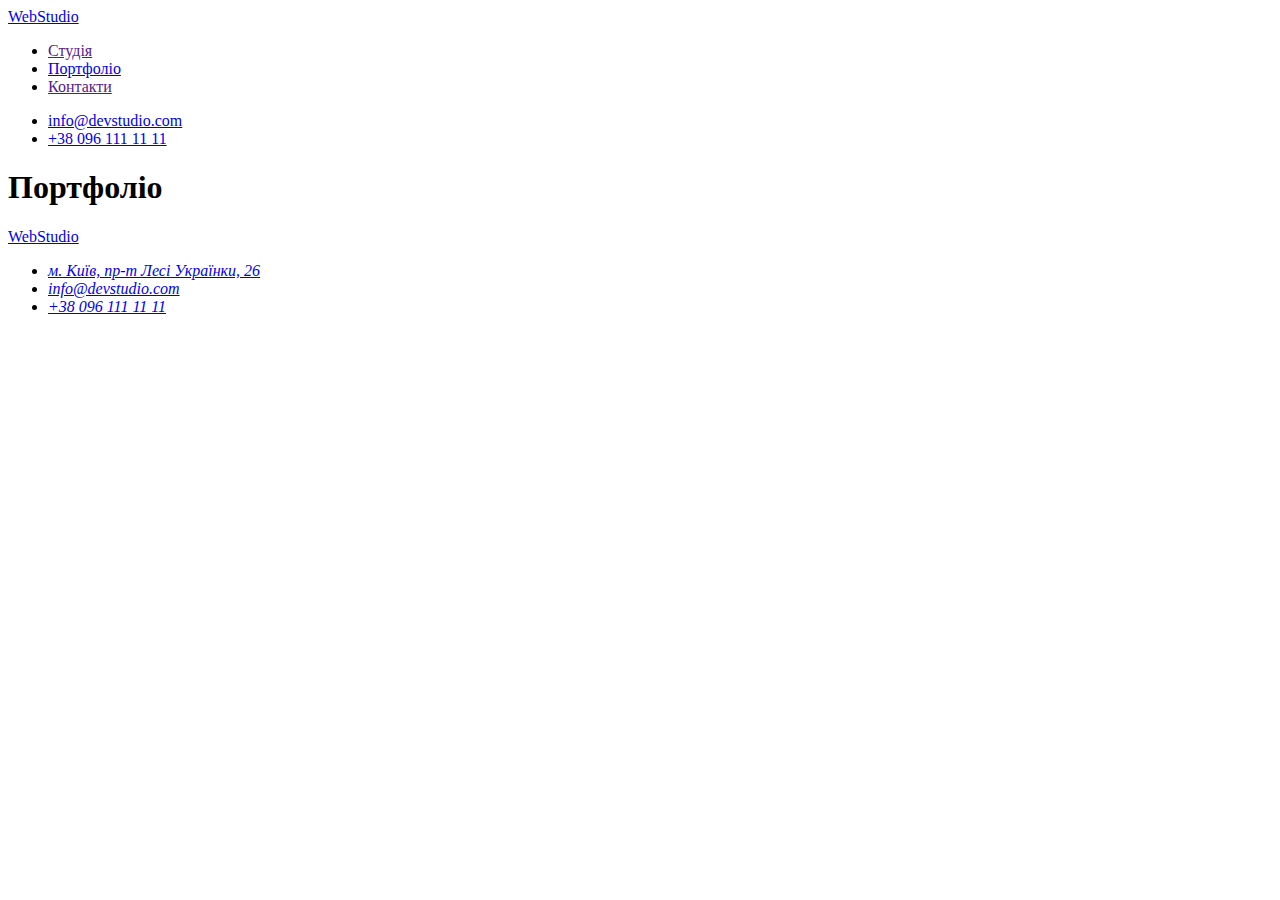
==== portfolio.html @ 8169f165 "portfolio html" ====
<!DOCTYPE html>
<html lang="en">
<head>
    <meta charset="UTF-8">
    <meta http-equiv="X-UA-Compatible" content="IE=edge">
    <meta name="viewport" content="width=device-width, initial-scale=1.0">
    <title>Document</title>
</head>
<body>
    <header>
        <nav>
          <a href="./index.html"><span>Web</span>Studio</a>
          <ul>
            <li><a href="">Студія</a></li>
            <li><a href="./portfolio.html">Портфоліо</a></li>
            <li><a href="">Контакти</a></li>
          </ul>
        </nav>
        <ul>
          <li><a href="mailto:info@devstudio.com">info@devstudio.com</a></li>
          <li><a href="tel:+380961111111">+38 096 111 11 11</a></li>
        </ul>
      </header>

    <main>
        <section>
            <h1>Портфоліо</h1>
            
        </section>

    </main>

    <footer>
        <a href="./index.html"><span>Web</span>Studio</a>
        <address>
          <ul>
            <li>
              <a
                href="https://goo.gl/maps/AqPgKA1JQSFDFY3W7"
                target="_blank"
                rel="noreferrer noopener">м. Київ, пр-т Лесі Українки, 26</a>
            </li>
            <li>
              <a href="mailto:info@devstudio.com">info@devstudio.com</a>
            </li>
            <li>
              <a href="tel:+380961111111">+38 096 111 11 11</a>
            </li>
          </ul>
        </address>
      </footer>
</body>
</html>
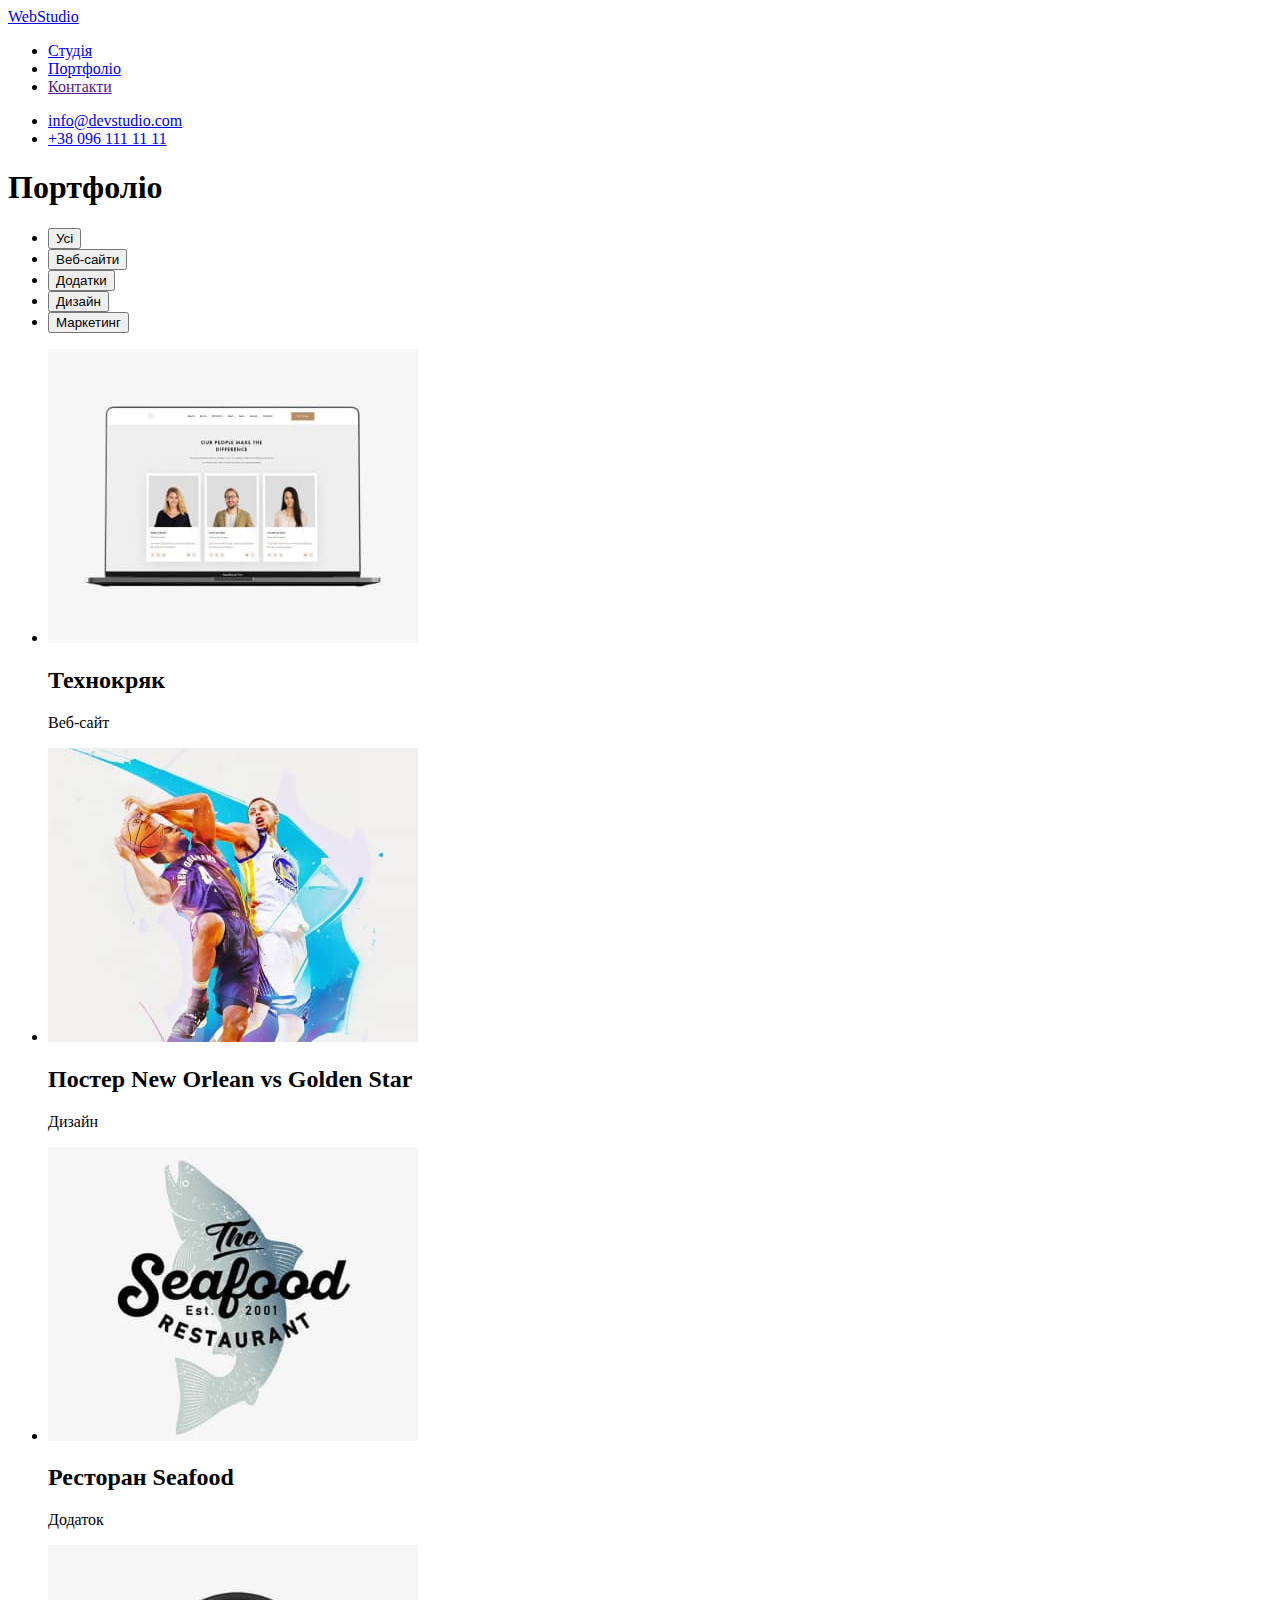
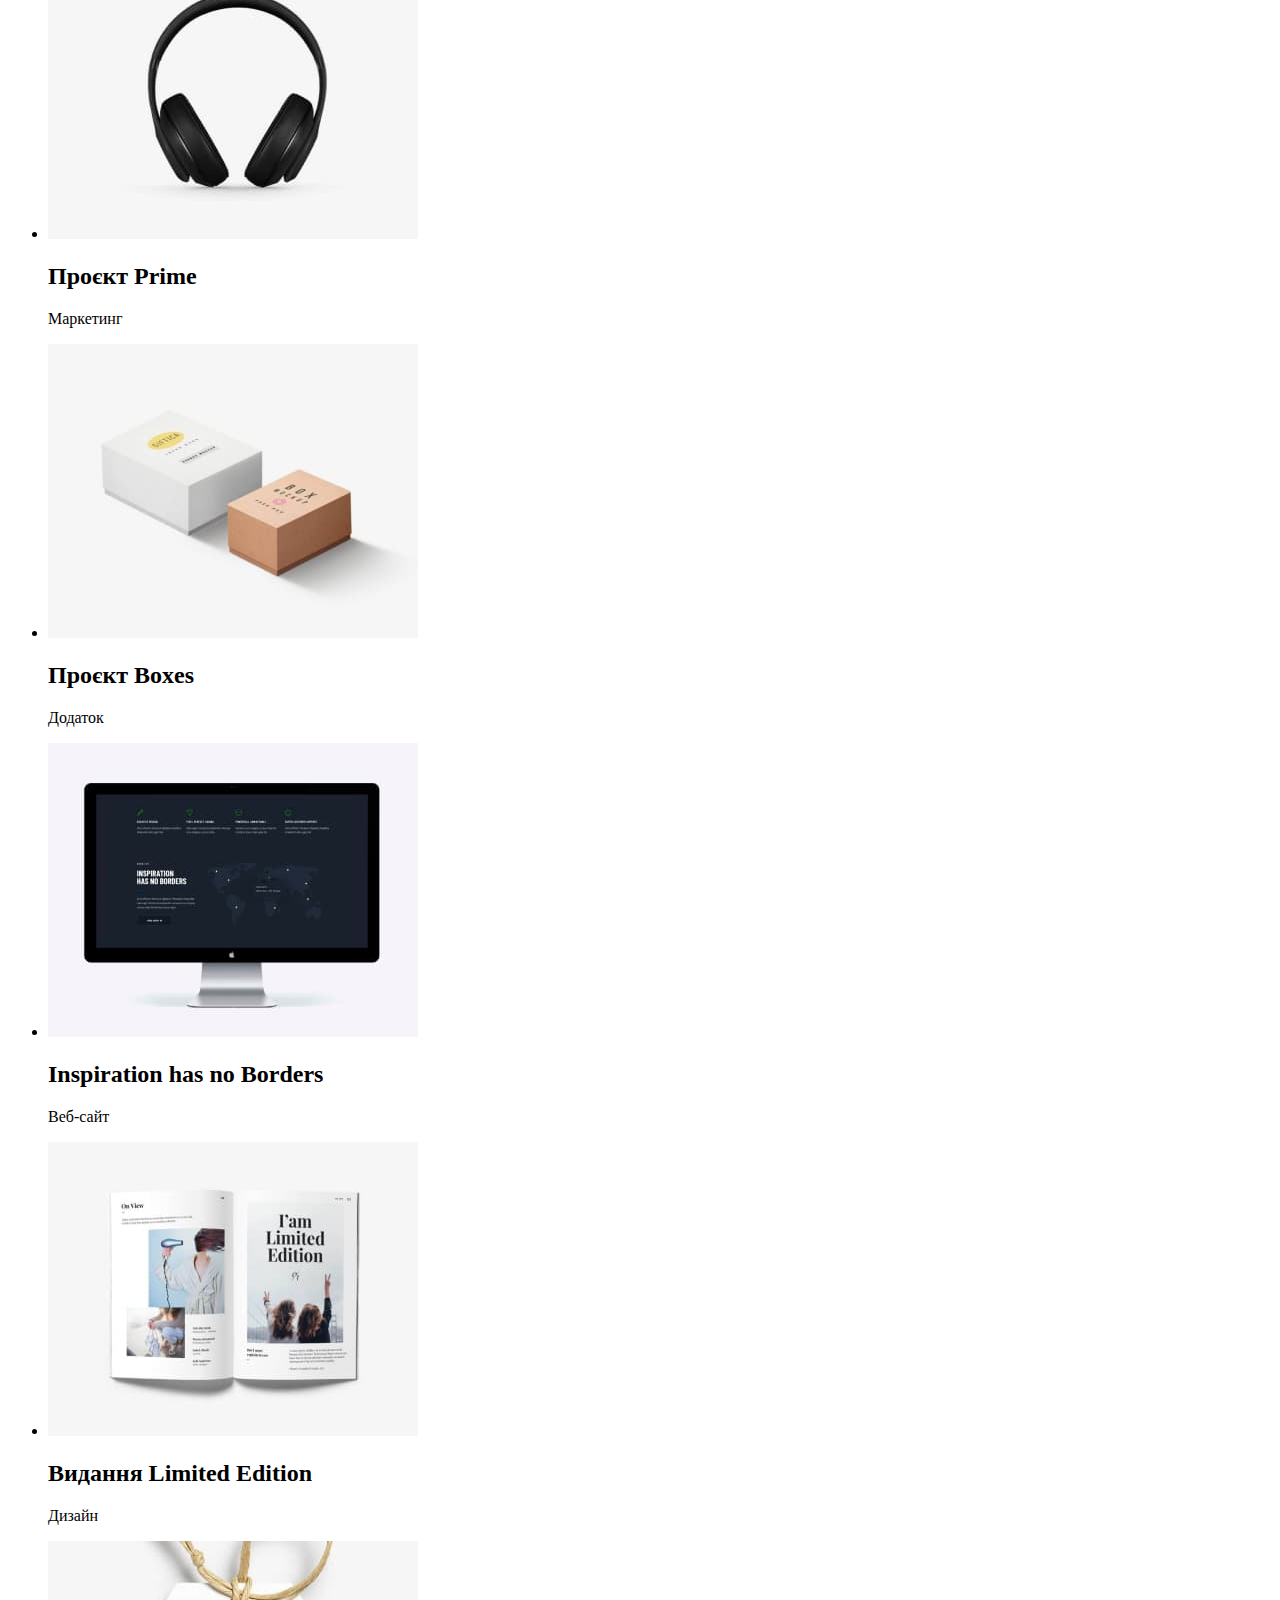
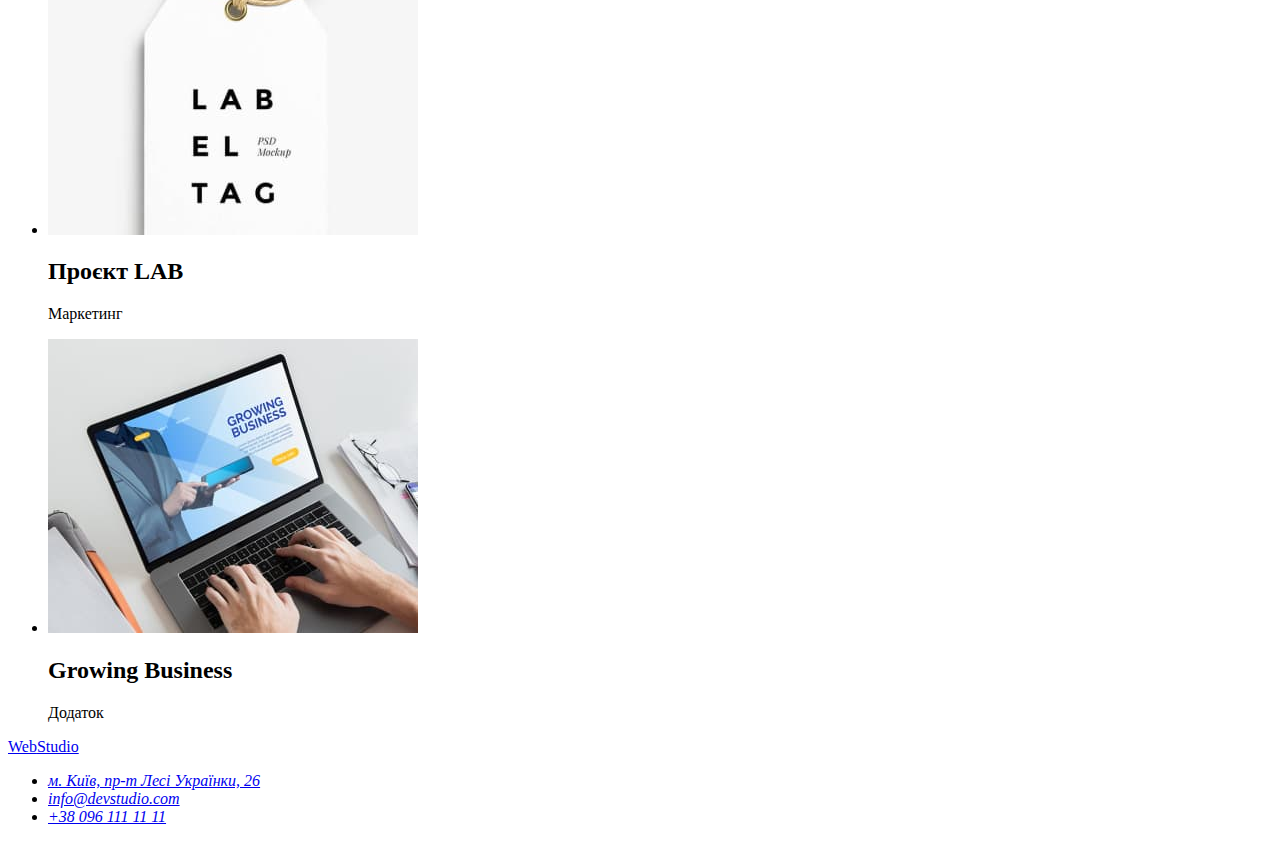
==== commit caac3bdf: "added main" ====
--- a/portfolio.html
+++ b/portfolio.html
@@ -1,53 +1,109 @@
 <!DOCTYPE html>
 <html lang="en">
-<head>
-    <meta charset="UTF-8">
-    <meta http-equiv="X-UA-Compatible" content="IE=edge">
-    <meta name="viewport" content="width=device-width, initial-scale=1.0">
+  <head>
+    <meta charset="UTF-8" />
+    <meta http-equiv="X-UA-Compatible" content="IE=edge" />
+    <meta name="viewport" content="width=device-width, initial-scale=1.0" />
     <title>Document</title>
-</head>
-<body>
+  </head>
+  <body>
     <header>
-        <nav>
-          <a href="./index.html"><span>Web</span>Studio</a>
-          <ul>
-            <li><a href="">Студія</a></li>
-            <li><a href="./portfolio.html">Портфоліо</a></li>
-            <li><a href="">Контакти</a></li>
-          </ul>
-        </nav>
+      <nav>
+        <a href="./index.html"><span>Web</span>Studio</a>
         <ul>
-          <li><a href="mailto:info@devstudio.com">info@devstudio.com</a></li>
-          <li><a href="tel:+380961111111">+38 096 111 11 11</a></li>
+          <li><a href="./index.html">Студія</a></li>
+          <li><a href="./portfolio.html">Портфоліо</a></li>
+          <li><a href="">Контакти</a></li>
         </ul>
-      </header>
+      </nav>
+      <ul>
+        <li><a href="mailto:info@devstudio.com">info@devstudio.com</a></li>
+        <li><a href="tel:+380961111111">+38 096 111 11 11</a></li>
+      </ul>
+    </header>
 
     <main>
-        <section>
-            <h1>Портфоліо</h1>
-            
-        </section>
+      <section>
+        <h1>Портфоліо</h1>
+        <ul>
+          <li><button type="button">Усі</button></li>
+          <li><button type="button">Веб-сайти</button></li>
+          <li><button type="button">Додатки</button></li>
+          <li><button type="button">Дизайн</button></li>
+          <li><button type="button">Маркетинг</button></li>
+        </ul>
 
+        <ul>
+          <li>
+            <a href=""
+              ><img src="./img/img1.jpg" alt="ноутбук" width="370"/></a>
+              <h2>Технокряк</h2>
+              <p>Веб-сайт</p>
+          </li>
+          <li>
+            <a href=""><img src="./img/img2.jpg" alt="" width="370" /></a>
+            <h2>Постер New Orlean vs Golden Star</h2>
+            <p>Дизайн</p>
+          </li>
+          <li>
+            <a href=""><img src="./img/img3.jpg" alt="" width="370" /></a>
+            <h2>Ресторан Seafood</h2>
+            <p>Додаток</p>
+          </li>
+          <li>
+            <a href=""><img src="./img/img4.jpg" alt="" width="370" /></a>
+            <h2>Проєкт Prime</h2>
+            <p>Маркетинг</p>
+          </li>
+          <li>
+            <a href=""><img src="./img/img5.jpg" alt="" width="370" /></a>
+            <h2>Проєкт Boxes</h2>
+            <p>Додаток</p>
+          </li>
+          <li>
+            <a href=""><img src="./img/img6.jpg" alt="" width="370" /></a>
+            <h2>Inspiration has no Borders</h2>
+            <p>Веб-сайт</p>
+          </li>
+          <li>
+            <a href=""><img src="./img/img7.jpg" alt="" width="370" /></a>
+            <h2>Видання Limited Edition</h2>
+            <p>Дизайн</p>
+          </li>
+          <li>
+            <a href=""><img src="./img/img8.jpg" alt="" width="370" /></a>
+            <h2>Проєкт LAB</h2>
+            <p>Маркетинг</p>
+          </li>
+          <li>
+            <a href=""><img src="./img/img9.jpg" alt="" width="370" /></a>
+            <h2>Growing Business</h2>
+            <p>Додаток</p>
+          </li>
+        </ul>
+      </section>
     </main>
 
     <footer>
-        <a href="./index.html"><span>Web</span>Studio</a>
-        <address>
-          <ul>
-            <li>
-              <a
-                href="https://goo.gl/maps/AqPgKA1JQSFDFY3W7"
-                target="_blank"
-                rel="noreferrer noopener">м. Київ, пр-т Лесі Українки, 26</a>
-            </li>
-            <li>
-              <a href="mailto:info@devstudio.com">info@devstudio.com</a>
-            </li>
-            <li>
-              <a href="tel:+380961111111">+38 096 111 11 11</a>
-            </li>
-          </ul>
-        </address>
-      </footer>
-</body>
-</html>+      <a href="./index.html"><span>Web</span>Studio</a>
+      <address>
+        <ul>
+          <li>
+            <a
+              href="https://goo.gl/maps/AqPgKA1JQSFDFY3W7"
+              target="_blank"
+              rel="noreferrer noopener"
+              >м. Київ, пр-т Лесі Українки, 26</a
+            >
+          </li>
+          <li>
+            <a href="mailto:info@devstudio.com">info@devstudio.com</a>
+          </li>
+          <li>
+            <a href="tel:+380961111111">+38 096 111 11 11</a>
+          </li>
+        </ul>
+      </address>
+    </footer>
+  </body>
+</html>
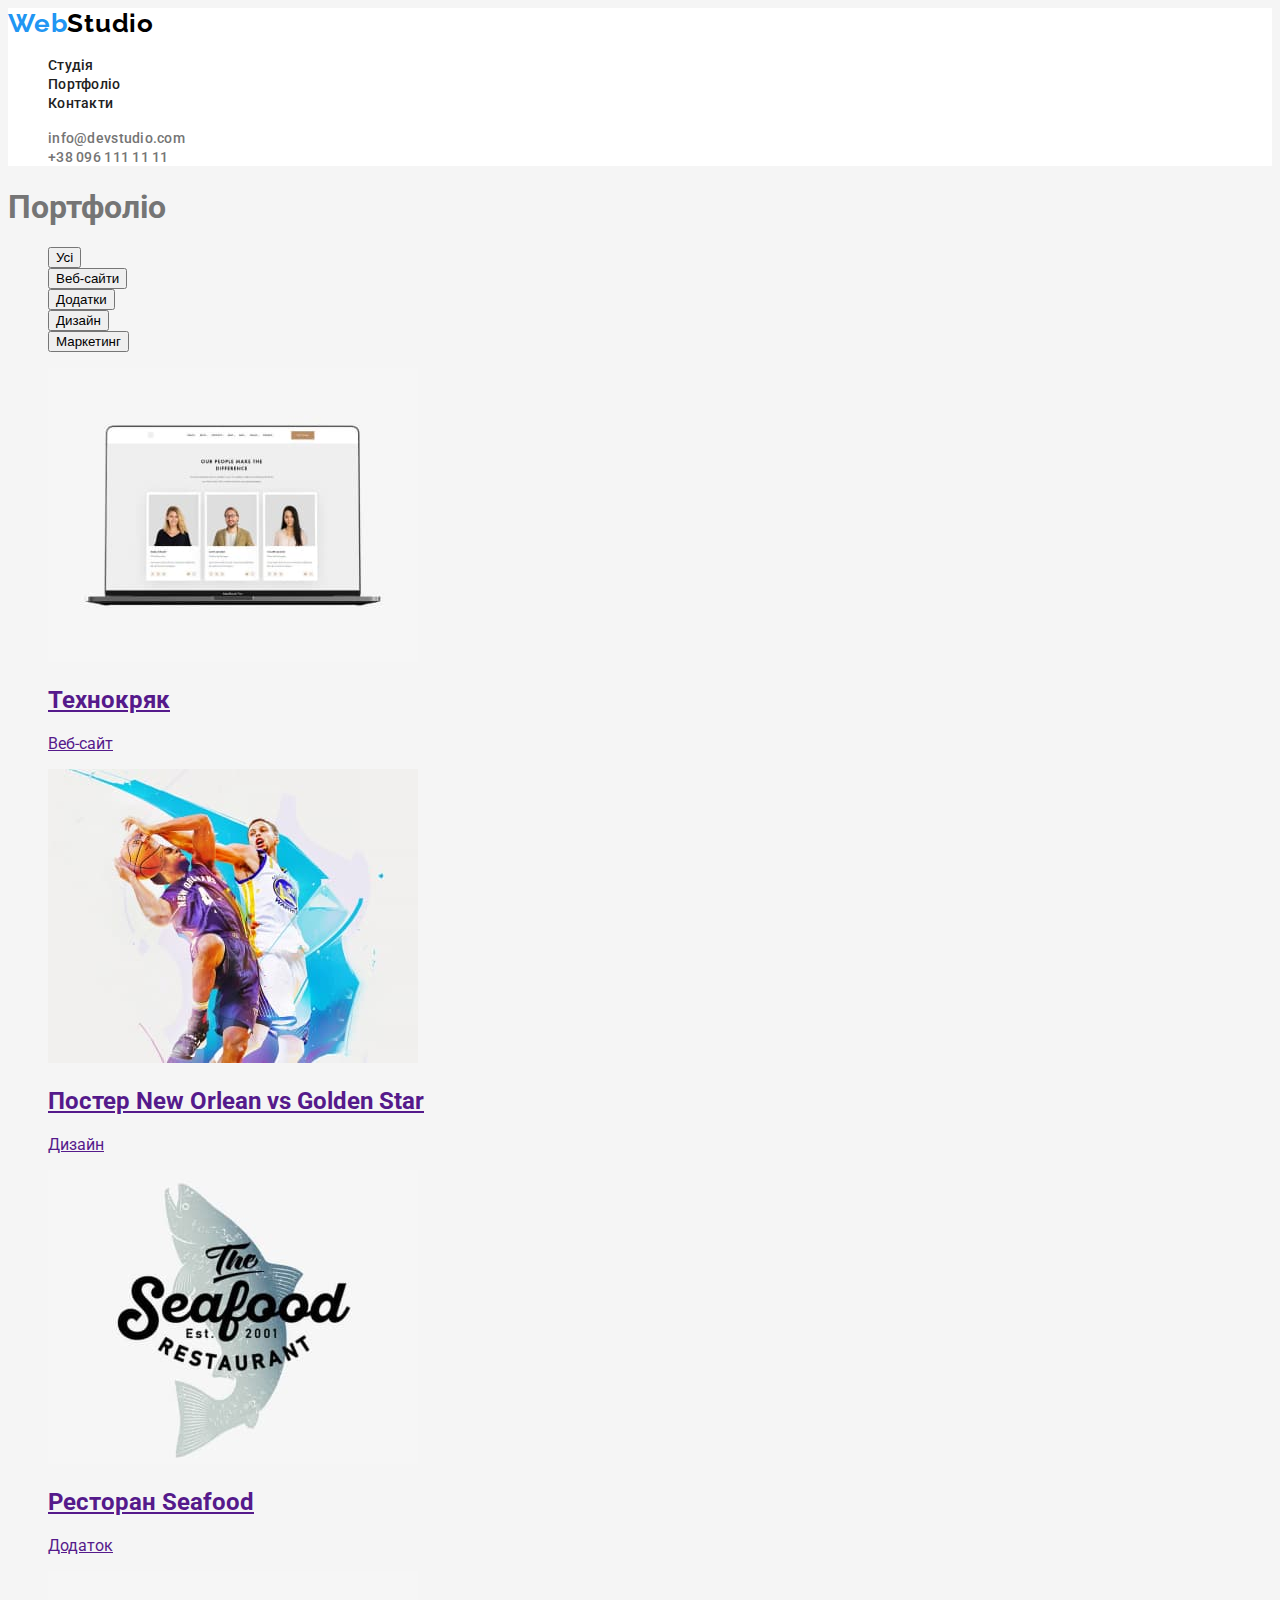
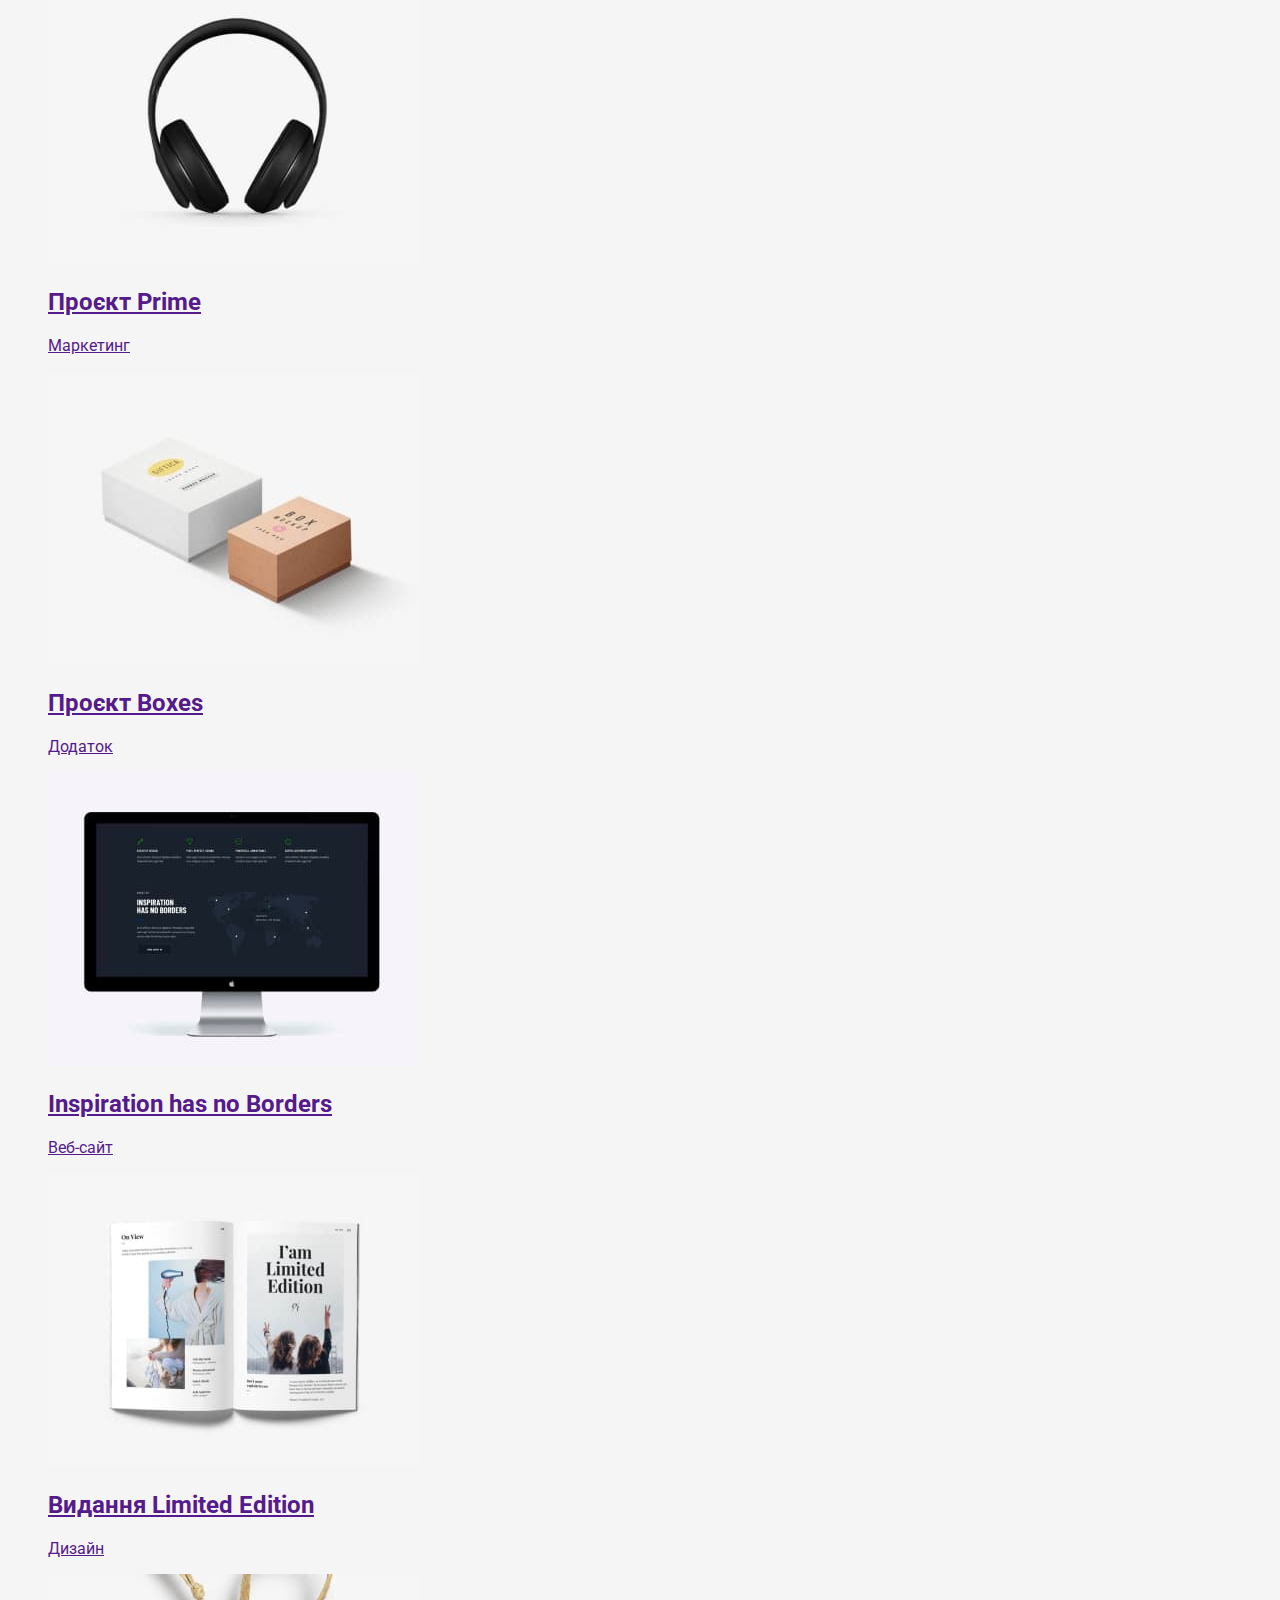
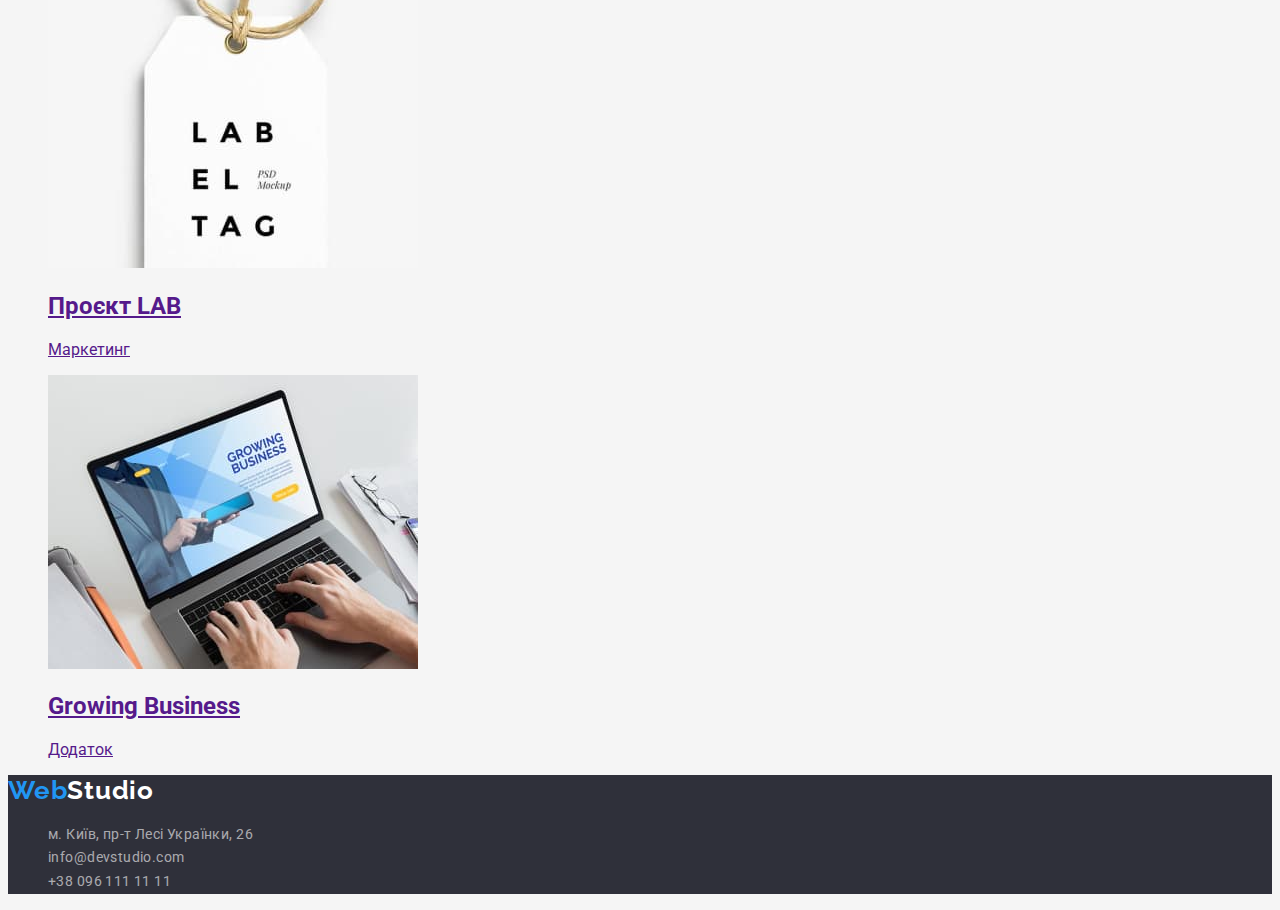
==== commit 8a4c0539: "css for index.html" ====
--- a/portfolio.html
+++ b/portfolio.html
@@ -4,103 +4,157 @@
     <meta charset="UTF-8" />
     <meta http-equiv="X-UA-Compatible" content="IE=edge" />
     <meta name="viewport" content="width=device-width, initial-scale=1.0" />
+    <link rel="preconnect" href="https://fonts.googleapis.com" />
+    <link rel="preconnect" href="https://fonts.gstatic.com" crossorigin />
+    <link
+      href="https://fonts.googleapis.com/css2?family=Raleway:wght@700&family=Roboto:wght@400;500;700;900&display=swap"
+      rel="stylesheet"
+    />
+    <link rel="stylesheet" href="./css/style.css" />
     <title>Document</title>
   </head>
   <body>
-    <header>
-      <nav>
-        <a href="./index.html"><span>Web</span>Studio</a>
-        <ul>
-          <li><a href="./index.html">Студія</a></li>
-          <li><a href="./portfolio.html">Портфоліо</a></li>
-          <li><a href="">Контакти</a></li>
+    <header class="header">
+      <nav class="header-nav">
+        <a href="./index.html" class="logo"
+          ><span class="logo-item">Web</span>Studio</a
+        >
+        <ul class="header-list">
+          <li class="list-item">
+            <a href="./index.html" class="link">Студія</a>
+          </li>
+          <li class="list-item">
+            <a href="./portfolio.html" class="link">Портфоліо</a>
+          </li>
+          <li class="list-item"><a href="" class="link">Контакти</a></li>
         </ul>
       </nav>
-      <ul>
-        <li><a href="mailto:info@devstudio.com">info@devstudio.com</a></li>
-        <li><a href="tel:+380961111111">+38 096 111 11 11</a></li>
+      <ul class="contacts-list">
+        <li class="list-item">
+          <a href="mailto:info@devstudio.com" class="link"
+            >info@devstudio.com</a
+          >
+        </li>
+        <li class="list-item">
+          <a href="tel:+380961111111" class="link">+38 096 111 11 11</a>
+        </li>
       </ul>
     </header>
 
     <main>
-      <section>
-        <h1>Портфоліо</h1>
-        <ul>
-          <li><button type="button">Усі</button></li>
-          <li><button type="button">Веб-сайти</button></li>
-          <li><button type="button">Додатки</button></li>
-          <li><button type="button">Дизайн</button></li>
-          <li><button type="button">Маркетинг</button></li>
+      <section class="portfolio">
+        <h1 class="portfolio-title">Портфоліо</h1>
+        <ul class="btn-list">
+          <li class="list-item">
+            <button type="button" class="portfolio-btn">Усі</button>
+          </li>
+          <li class="list-item">
+            <button type="button" class="portfolio-btn">Веб-сайти</button>
+          </li>
+          <li class="list-item">
+            <button type="button" class="portfolio-btn">Додатки</button>
+          </li>
+          <li class="list-item">
+            <button type="button" class="portfolio-btn">Дизайн</button>
+          </li>
+          <li class="list-item">
+            <button type="button" class="portfolio-btn">Маркетинг</button>
+          </li>
         </ul>
 
-        <ul>
-          <li>
-            <a href=""
-              ><img src="./img/img1.jpg" alt="ноутбук" width="370"/></a>
-              <h2>Технокряк</h2>
-              <p>Веб-сайт</p>
+        <ul class="portfolio-list">
+          <li class="list-item">
+            <a href="" class="portfolio-link"
+              ><img src="./img/img1.jpg" alt="ноутбук" width="370" />
+              <h2 class="title-item">Технокряк</h2>
+              <p class="portfolio-text">Веб-сайт</p>
+            </a>
           </li>
-          <li>
-            <a href=""><img src="./img/img2.jpg" alt="" width="370" /></a>
-            <h2>Постер New Orlean vs Golden Star</h2>
-            <p>Дизайн</p>
+          <li class="list-item">
+            <a href="" class="portfolio-link"
+              ><img src="./img/img2.jpg" alt="" width="370" />
+              <h2 class="title-item">Постер New Orlean vs Golden Star</h2>
+              <p class="portfolio-text">Дизайн</p>
+            </a>
           </li>
-          <li>
-            <a href=""><img src="./img/img3.jpg" alt="" width="370" /></a>
-            <h2>Ресторан Seafood</h2>
-            <p>Додаток</p>
+          <li class="list-item">
+            <a href="" class="portfolio-link"
+              ><img src="./img/img3.jpg" alt="" width="370" />
+              <h2 class="title-item">Ресторан Seafood</h2>
+              <p class="portfolio-text">Додаток</p>
+            </a>
           </li>
-          <li>
-            <a href=""><img src="./img/img4.jpg" alt="" width="370" /></a>
-            <h2>Проєкт Prime</h2>
-            <p>Маркетинг</p>
+          <li class="list-item">
+            <a href="" class="portfolio-link"
+              ><img src="./img/img4.jpg" alt="" width="370" />
+              <h2 class="title-item">Проєкт Prime</h2>
+              <p class="portfolio-text">Маркетинг</p>
+            </a>
           </li>
-          <li>
-            <a href=""><img src="./img/img5.jpg" alt="" width="370" /></a>
-            <h2>Проєкт Boxes</h2>
-            <p>Додаток</p>
+          <li class="list-item">
+            <a href="" class="portfolio-link"
+              ><img src="./img/img5.jpg" alt="" width="370" />
+              <h2 class="title-item">Проєкт Boxes</h2>
+              <p class="portfolio-text">Додаток</p>
+            </a>
           </li>
-          <li>
-            <a href=""><img src="./img/img6.jpg" alt="" width="370" /></a>
-            <h2>Inspiration has no Borders</h2>
-            <p>Веб-сайт</p>
+          <li class="list-item">
+            <a href="" class="portfolio-link"
+              ><img src="./img/img6.jpg" alt="" width="370" />
+              <h2 class="title-item">Inspiration has no Borders</h2>
+              <p class="portfolio-text">Веб-сайт</p>
+            </a>
           </li>
-          <li>
-            <a href=""><img src="./img/img7.jpg" alt="" width="370" /></a>
-            <h2>Видання Limited Edition</h2>
-            <p>Дизайн</p>
+          <li class="list-item">
+            <a href="" class="portfolio-link"
+              ><img src="./img/img7.jpg" alt="" width="370" />
+              <h2 class="title-item">Видання Limited Edition</h2>
+              <p class="portfolio-text">Дизайн</p>
+            </a>
           </li>
-          <li>
-            <a href=""><img src="./img/img8.jpg" alt="" width="370" /></a>
-            <h2>Проєкт LAB</h2>
-            <p>Маркетинг</p>
+          <li class="list-item">
+            <a href="" class="portfolio-link"
+              ><img src="./img/img8.jpg" alt="" width="370" />
+              <h2 class="title-item">Проєкт LAB</h2>
+              <p class="portfolio-text">Маркетинг</p>
+            </a>
           </li>
-          <li>
-            <a href=""><img src="./img/img9.jpg" alt="" width="370" /></a>
-            <h2>Growing Business</h2>
-            <p>Додаток</p>
+          <li class="list-item">
+            <a href="" class="portfolio-link"
+              ><img src="./img/img9.jpg" alt="" width="370" />
+              <h2 class="title-item">Growing Business</h2>
+              <p class="portfolio-text">Додаток</p>
+            </a>
           </li>
         </ul>
       </section>
     </main>
 
-    <footer>
-      <a href="./index.html"><span>Web</span>Studio</a>
-      <address>
-        <ul>
-          <li>
+    <footer class="footer">
+      <!-- address -->
+      <a href="./index.html" class="logo"
+        ><span class="logo-item">Web</span>Studio</a
+      >
+      <address class="address">
+        <ul class="list-address">
+          <li class="list-item">
             <a
               href="https://goo.gl/maps/AqPgKA1JQSFDFY3W7"
               target="_blank"
               rel="noreferrer noopener"
+              class="link-address"
               >м. Київ, пр-т Лесі Українки, 26</a
             >
           </li>
-          <li>
-            <a href="mailto:info@devstudio.com">info@devstudio.com</a>
+          <li class="list-item">
+            <a href="mailto:info@devstudio.com" class="link-address"
+              >info@devstudio.com</a
+            >
           </li>
-          <li>
-            <a href="tel:+380961111111">+38 096 111 11 11</a>
+          <li class="list-item">
+            <a href="tel:+380961111111" class="link-address"
+              >+38 096 111 11 11</a
+            >
           </li>
         </ul>
       </address>
--- a/css/style.css
+++ b/css/style.css
@@ -0,0 +1,195 @@
+/* головинй колір заголовків #212121 */
+/* основний колір тексту #757575 */
+/* головний колір фону #F5F5F5;  */
+/* допоміжний колір фону і кнопок #F5F4FA */
+/* вторичний футер неро колір фону #2F303A */
+
+/* допоміжний хедер колір фону #ffffff */
+
+/* вторичний колір кнопки при ховері і лого #2196F3 */
+/* допоміжний 2 колір лого #000000 */
+/* колір для контакту rgba(255, 255, 255, 0.6); */
+
+:root {
+  --primary-text-color: #757575;
+  --title-text-color: #212121;
+  --first-bg-color: #f5f5f5;
+  --secondary-bg-color: #2f303a;
+  --section-bg-colir: #f5f4fa;
+  --accent-color: #2196f3;
+  --primaru-white-color: #ffffff;
+  --primary-black-color: #000000;
+  --contact-color: rgba(255, 255, 255, 0.6);
+}
+
+body {
+  font-family: "Roboto", sans-serif;
+  color: var(--primary-text-color);
+  background-color: var(--first-bg-color);
+}
+/* header */
+
+.header {
+  background-color: var(--primaru-white-color);
+}
+/* logo */
+
+.logo-item {
+  color: var(--accent-color);
+}
+
+.logo {
+  font-family: "Raleway";
+  text-decoration: none;
+  font-weight: 700;
+  font-size: 26px;
+  line-height: 1.2;
+  letter-spacing: 0.03em;
+  color: var(--primary-black-color);
+}
+
+/* nav */
+.list-item {
+  list-style: none;
+}
+
+.header-nav .link {
+  font-weight: 500;
+  font-size: 14px;
+  line-height: 1.14;
+  letter-spacing: 0.02em;
+  color: var(--title-text-color);
+}
+
+.contacts-list .link {
+  font-weight: 500;
+  font-size: 14px;
+  line-height: 1.14;
+  letter-spacing: 0.02em;
+  color: var(--primary-text-color);
+}
+.link {
+  text-decoration: none;
+}
+
+.link:hover,
+.link:focus {
+  color: var(--accent-color);
+}
+
+/* Hero section */
+
+.hero-section {
+  background-color: var(--secondary-bg-color);
+}
+.hero-title {
+  font-weight: 900;
+  font-size: 44px;
+  line-height: 1.4;
+  text-align: center;
+  letter-spacing: 0.06em;
+  text-transform: uppercase;
+  color: var(--primaru-white-color);
+}
+
+.hero-btn {
+  font-family: "Roboto";
+  font-weight: 700;
+  font-size: 16px;
+  line-height: 1.9;
+  cursor: pointer;
+  letter-spacing: 0.06em;
+  color: var(--primaru-white-color);
+  background-color: var(--accent-color);
+}
+
+.hero-btn:hover,
+.hero-btn:focus {
+  color: var(--title-text-color);
+  background-color: var(--section-bg-colir);
+}
+
+/* Features section */
+
+.list-title {
+  font-size: 14px;
+  line-height: 1.14;
+  letter-spacing: 0.03em;
+  text-transform: uppercase;
+  color: var(--title-text-color);
+}
+
+.features-text {
+  font-size: 14px;
+  line-height: 1.71;
+  letter-spacing: 0.03em;
+}
+
+/* box section */
+
+.box-title {
+  font-size: 36px;
+  line-height: 1.2;
+  text-align: center;
+  letter-spacing: 0.03em;
+  color: var(--title-text-color);
+}
+
+/* Team section */
+.team {
+  background-color: var(--section-bg-colir);
+}
+
+.team-title {
+  font-size: 36px;
+  line-height: 1.2;
+  text-align: center;
+  letter-spacing: 0.03em;
+  color: var(--title-text-color);
+}
+
+.name-title {
+  font-weight: 500;
+  font-size: 16px;
+  line-height: 1.2;
+  text-align: center;
+  letter-spacing: 0.03em;
+
+  color: var(--title-text-color);
+}
+
+.team-text {
+  font-size: 16px;
+  line-height: 1.2;
+  text-align: center;
+  letter-spacing: 0.03em;
+}
+
+/* address */
+
+.footer {
+  background-color: var(--secondary-bg-color);
+}
+
+.footer .logo {
+  color: var(--primaru-white-color);
+}
+
+.link-address {
+  text-decoration: none;
+  font-style: normal;
+  font-weight: 400;
+  font-size: 14px;
+  line-height: 1.7;
+  letter-spacing: 0.03em;
+  color: var(--contact-color);
+}
+
+.link-address:hover,
+.link-address:focus {
+  color: var(--primaru-white-color);
+}
+
+
+/* portfolio */
+
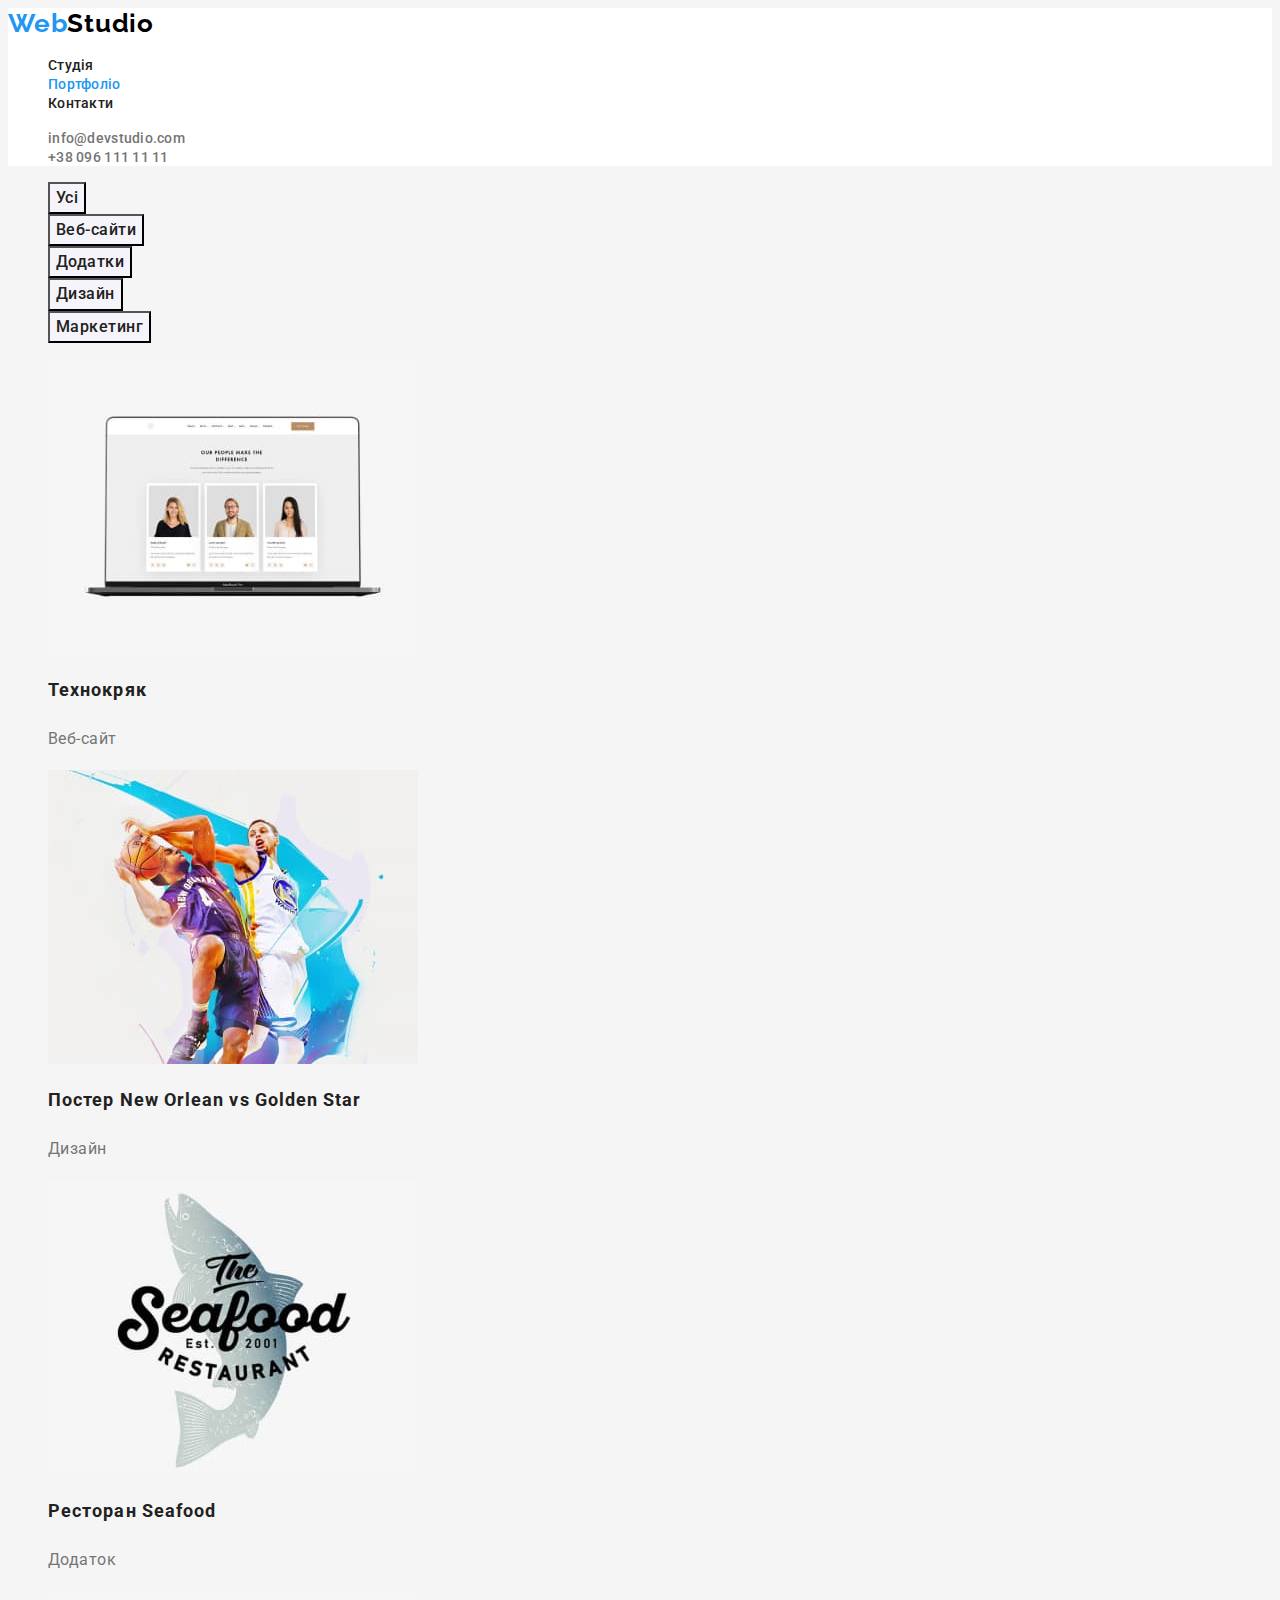
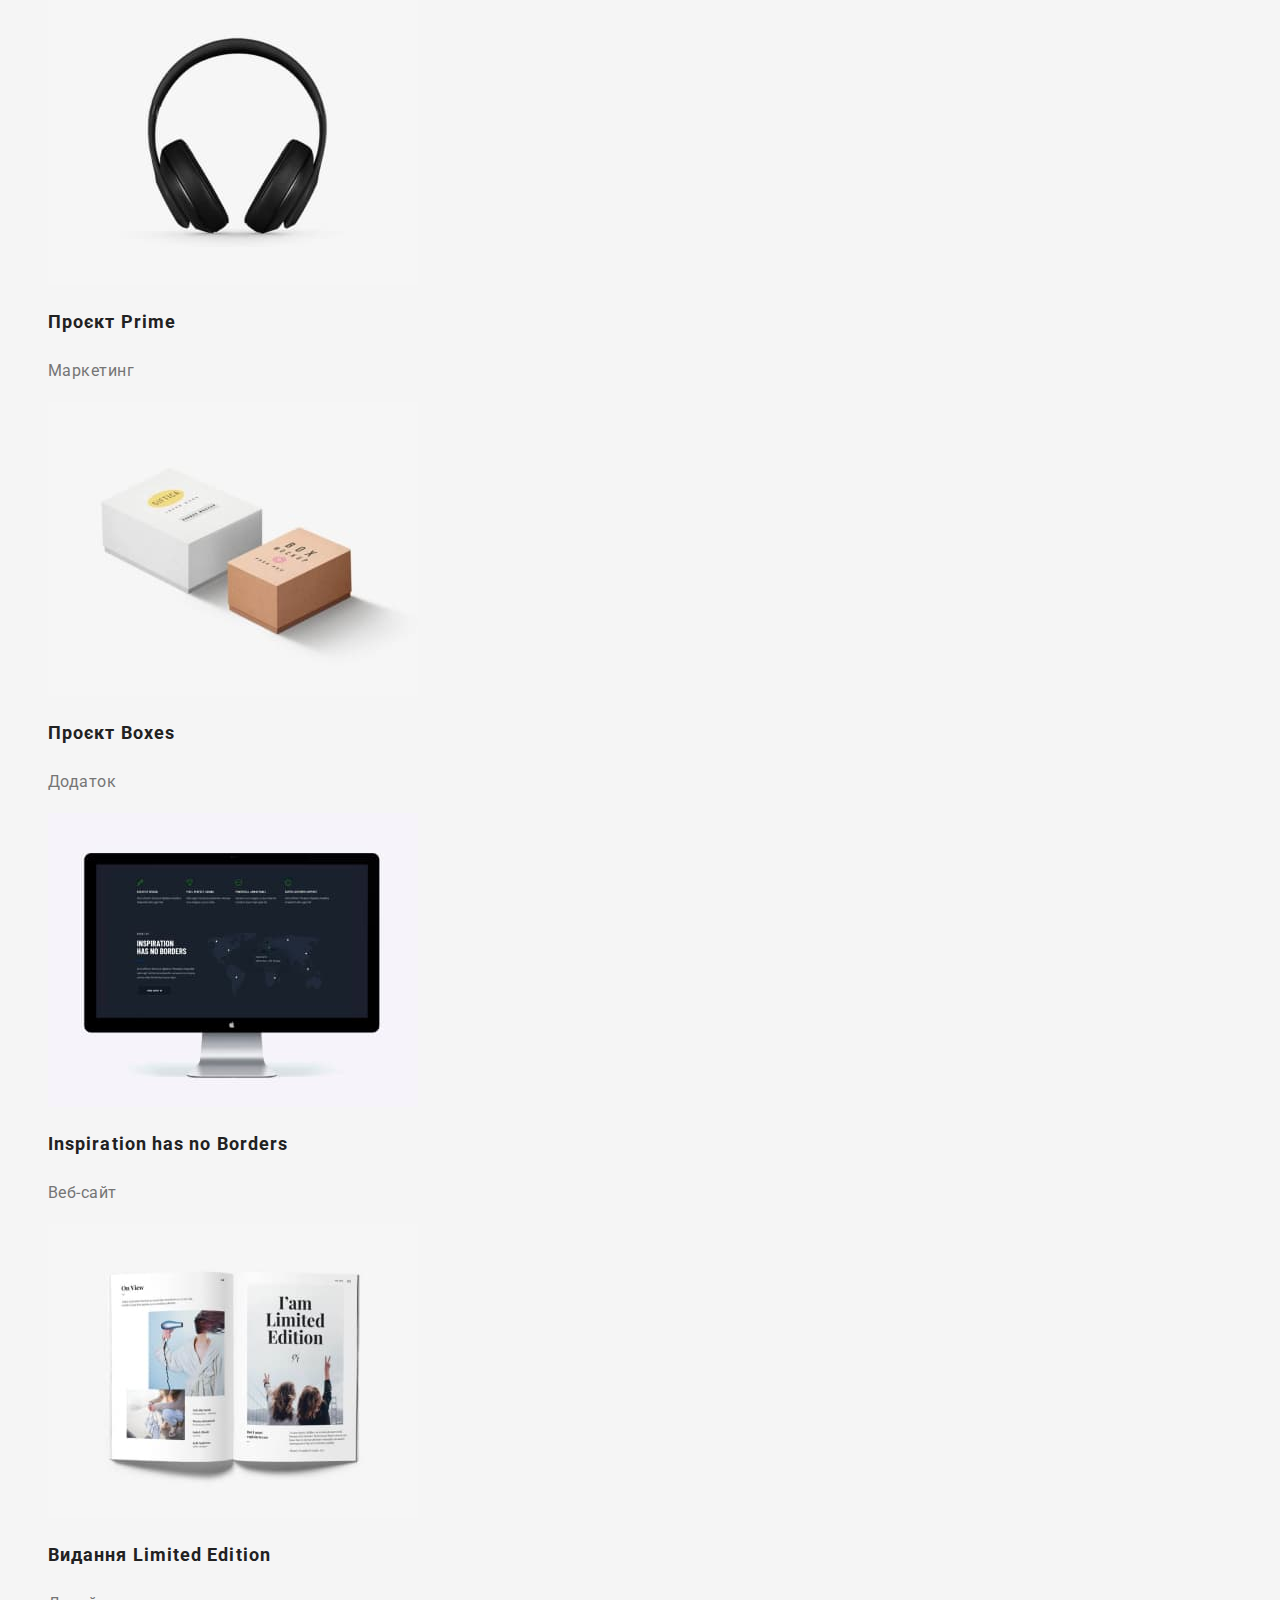
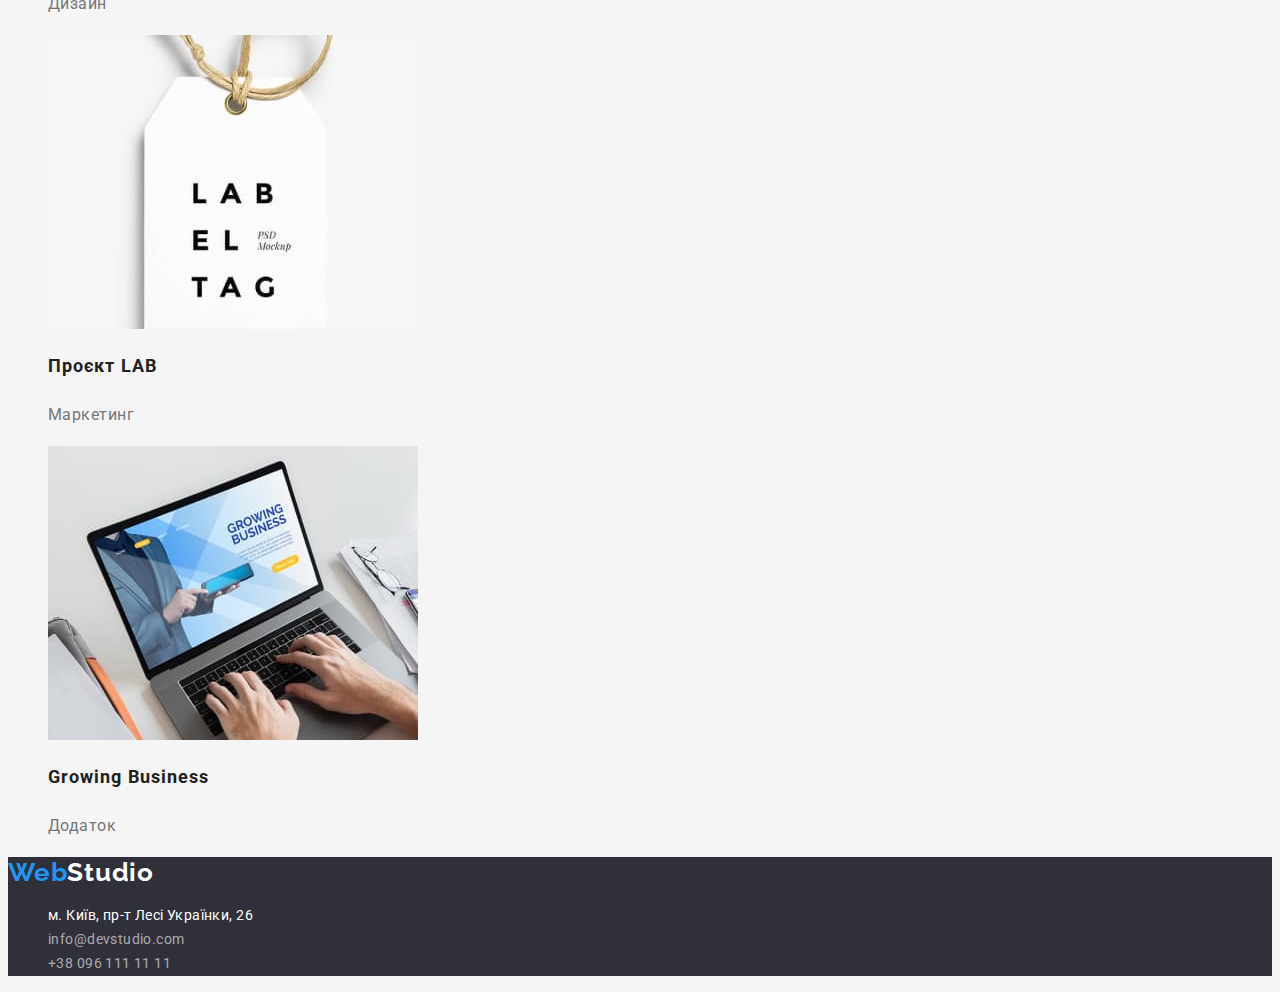
==== commit 13bcf694: "css for portfolio" ====
--- a/portfolio.html
+++ b/portfolio.html
@@ -11,20 +11,19 @@
       rel="stylesheet"
     />
     <link rel="stylesheet" href="./css/style.css" />
-    <title>Document</title>
+    <title>Portfolio</title>
   </head>
   <body>
     <header class="header">
       <nav class="header-nav">
         <a href="./index.html" class="logo"
-          ><span class="logo-item">Web</span>Studio</a
-        >
+          ><span class="logo-item">Web</span>Studio</a>
         <ul class="header-list">
           <li class="list-item">
             <a href="./index.html" class="link">Студія</a>
           </li>
           <li class="list-item">
-            <a href="./portfolio.html" class="link">Портфоліо</a>
+            <a href="./portfolio.html" class="link current">Портфоліо</a>
           </li>
           <li class="list-item"><a href="" class="link">Контакти</a></li>
         </ul>
@@ -32,18 +31,17 @@
       <ul class="contacts-list">
         <li class="list-item">
           <a href="mailto:info@devstudio.com" class="link"
-            >info@devstudio.com</a
-          >
+            >info@devstudio.com</a>
         </li>
         <li class="list-item">
           <a href="tel:+380961111111" class="link">+38 096 111 11 11</a>
         </li>
       </ul>
     </header>
-
+    <!-- portfolio section -->
     <main>
-      <section class="portfolio">
-        <h1 class="portfolio-title">Портфоліо</h1>
+      <section class="portfolio-section">
+        <h1 class="hidden-title">Портфоліо</h1>
         <ul class="btn-list">
           <li class="list-item">
             <button type="button" class="portfolio-btn">Усі</button>
@@ -64,64 +62,64 @@
 
         <ul class="portfolio-list">
           <li class="list-item">
-            <a href="" class="portfolio-link"
+            <a href="" class="portfolio link"
               ><img src="./img/img1.jpg" alt="ноутбук" width="370" />
               <h2 class="title-item">Технокряк</h2>
               <p class="portfolio-text">Веб-сайт</p>
             </a>
           </li>
           <li class="list-item">
-            <a href="" class="portfolio-link"
-              ><img src="./img/img2.jpg" alt="" width="370" />
+            <a href="" class="portfolio link"
+              ><img src="./img/img2.jpg" alt="чоловіки і м'яч" width="370" />
               <h2 class="title-item">Постер New Orlean vs Golden Star</h2>
               <p class="portfolio-text">Дизайн</p>
             </a>
           </li>
           <li class="list-item">
-            <a href="" class="portfolio-link"
-              ><img src="./img/img3.jpg" alt="" width="370" />
+            <a href="" class="portfolio link"
+              ><img src="./img/img3.jpg" alt="риба" width="370" />
               <h2 class="title-item">Ресторан Seafood</h2>
               <p class="portfolio-text">Додаток</p>
             </a>
           </li>
           <li class="list-item">
-            <a href="" class="portfolio-link"
-              ><img src="./img/img4.jpg" alt="" width="370" />
+            <a href="" class="portfolio link"
+              ><img src="./img/img4.jpg" alt="наушники" width="370" />
               <h2 class="title-item">Проєкт Prime</h2>
               <p class="portfolio-text">Маркетинг</p>
             </a>
           </li>
           <li class="list-item">
-            <a href="" class="portfolio-link"
-              ><img src="./img/img5.jpg" alt="" width="370" />
+            <a href="" class="portfolio link"
+              ><img src="./img/img5.jpg" alt="дві коробки" width="370" />
               <h2 class="title-item">Проєкт Boxes</h2>
               <p class="portfolio-text">Додаток</p>
             </a>
           </li>
           <li class="list-item">
-            <a href="" class="portfolio-link"
-              ><img src="./img/img6.jpg" alt="" width="370" />
+            <a href="" class="portfolio link"
+              ><img src="./img/img6.jpg" alt="монітор" width="370" />
               <h2 class="title-item">Inspiration has no Borders</h2>
               <p class="portfolio-text">Веб-сайт</p>
             </a>
           </li>
           <li class="list-item">
-            <a href="" class="portfolio-link"
-              ><img src="./img/img7.jpg" alt="" width="370" />
+            <a href="" class="portfolio link"
+              ><img src="./img/img7.jpg" alt="книга" width="370" />
               <h2 class="title-item">Видання Limited Edition</h2>
               <p class="portfolio-text">Дизайн</p>
             </a>
           </li>
           <li class="list-item">
-            <a href="" class="portfolio-link"
-              ><img src="./img/img8.jpg" alt="" width="370" />
+            <a href="" class="portfolio link"
+              ><img src="./img/img8.jpg" alt="бірка" width="370" />
               <h2 class="title-item">Проєкт LAB</h2>
               <p class="portfolio-text">Маркетинг</p>
             </a>
           </li>
           <li class="list-item">
-            <a href="" class="portfolio-link"
-              ><img src="./img/img9.jpg" alt="" width="370" />
+            <a href="" class="portfolio link"
+              ><img src="./img/img9.jpg" alt="ноутбук" width="370" />
               <h2 class="title-item">Growing Business</h2>
               <p class="portfolio-text">Додаток</p>
             </a>
@@ -131,10 +129,9 @@
     </main>
 
     <footer class="footer">
+      <a href="./index.html" class="logo"
+        ><span class="logo-item">Web</span>Studio</a>
       <!-- address -->
-      <a href="./index.html" class="logo"
-        ><span class="logo-item">Web</span>Studio</a
-      >
       <address class="address">
         <ul class="list-address">
           <li class="list-item">
@@ -142,19 +139,18 @@
               href="https://goo.gl/maps/AqPgKA1JQSFDFY3W7"
               target="_blank"
               rel="noreferrer noopener"
-              class="link-address"
-              >м. Київ, пр-т Лесі Українки, 26</a
-            >
+              class="link address"
+              ><span class="address-text"
+                >м. Київ, пр-т Лесі Українки, 26</span>
+              </a>
           </li>
           <li class="list-item">
-            <a href="mailto:info@devstudio.com" class="link-address"
-              >info@devstudio.com</a
-            >
+            <a href="mailto:info@devstudio.com" class="link address"
+              >info@devstudio.com</a>
           </li>
           <li class="list-item">
-            <a href="tel:+380961111111" class="link-address"
-              >+38 096 111 11 11</a
-            >
+            <a href="tel:+380961111111" class="link address"
+              >+38 096 111 11 11</a>
           </li>
         </ul>
       </address>
--- a/css/style.css
+++ b/css/style.css
@@ -1,15 +1,3 @@
-/* головинй колір заголовків #212121 */
-/* основний колір тексту #757575 */
-/* головний колір фону #F5F5F5;  */
-/* допоміжний колір фону і кнопок #F5F4FA */
-/* вторичний футер неро колір фону #2F303A */
-
-/* допоміжний хедер колір фону #ffffff */
-
-/* вторичний колір кнопки при ховері і лого #2196F3 */
-/* допоміжний 2 колір лого #000000 */
-/* колір для контакту rgba(255, 255, 255, 0.6); */
-
 :root {
   --primary-text-color: #757575;
   --title-text-color: #212121;
@@ -17,6 +5,7 @@
   --secondary-bg-color: #2f303a;
   --section-bg-colir: #f5f4fa;
   --accent-color: #2196f3;
+  --btn-color: #188ce8;
   --primaru-white-color: #ffffff;
   --primary-black-color: #000000;
   --contact-color: rgba(255, 255, 255, 0.6);
@@ -49,9 +38,6 @@
 }
 
 /* nav */
-.list-item {
-  list-style: none;
-}
 
 .header-nav .link {
   font-weight: 500;
@@ -60,21 +46,17 @@
   letter-spacing: 0.02em;
   color: var(--title-text-color);
 }
-
+.link.current {
+  color: var(--accent-color);
+}
+
+/* .contacts */
 .contacts-list .link {
   font-weight: 500;
   font-size: 14px;
   line-height: 1.14;
   letter-spacing: 0.02em;
   color: var(--primary-text-color);
-}
-.link {
-  text-decoration: none;
-}
-
-.link:hover,
-.link:focus {
-  color: var(--accent-color);
 }
 
 /* Hero section */
@@ -93,7 +75,8 @@
 }
 
 .hero-btn {
-  font-family: "Roboto";
+  font-family: inherit;
+  font-style: normal;
   font-weight: 700;
   font-size: 16px;
   line-height: 1.9;
@@ -105,13 +88,18 @@
 
 .hero-btn:hover,
 .hero-btn:focus {
-  color: var(--title-text-color);
-  background-color: var(--section-bg-colir);
+  color: var(--primaru-white-color);
+  background-color: var(--btn-color);
 }
 
 /* Features section */
-
-.list-title {
+.hidden-title {
+  visibility: hidden;
+  pointer-events: none;
+  position: absolute;
+}
+
+.features-title {
   font-size: 14px;
   line-height: 1.14;
   letter-spacing: 0.03em;
@@ -136,7 +124,7 @@
 }
 
 /* Team section */
-.team {
+.team-section {
   background-color: var(--section-bg-colir);
 }
 
@@ -165,7 +153,7 @@
   letter-spacing: 0.03em;
 }
 
-/* address */
+/* footer */
 
 .footer {
   background-color: var(--secondary-bg-color);
@@ -175,8 +163,14 @@
   color: var(--primaru-white-color);
 }
 
-.link-address {
-  text-decoration: none;
+.logo:hover,
+.logo:focus {
+  color: var(--accent-color);
+}
+
+/* address */
+
+.link.address {
   font-style: normal;
   font-weight: 400;
   font-size: 14px;
@@ -185,11 +179,59 @@
   color: var(--contact-color);
 }
 
-.link-address:hover,
-.link-address:focus {
-  color: var(--primaru-white-color);
-}
-
+.address-text {
+  color: var(--primaru-white-color);
+}
+
+.address-text:hover,
+.address-text:focus {
+  color: var(--accent-color);
+}
+
+.link {
+  text-decoration: none;
+}
+
+.list-item {
+  list-style: none;
+}
+
+.link:hover,
+.link:focus {
+  color: var(--accent-color);
+}
 
 /* portfolio */
 
+.portfolio-btn {
+  font-family: inherit;
+  font-style: normal;
+  font-weight: 500;
+  font-size: 16px;
+  line-height: 1.63;
+  text-align: center;
+  cursor: pointer;
+  letter-spacing: 0.03em;
+  color: var(--title-text-color);
+  background-color: var(--section-bg-colir);
+}
+
+.portfolio-btn:hover,
+.portfolio-btn:focus {
+  color: var(--primaru-white-color);
+  background-color: var(--accent-color);
+}
+
+.title-item {
+  font-size: 18px;
+  line-height: 2;
+  letter-spacing: 0.06em;
+  color: var(--title-text-color);
+}
+
+.portfolio-text {
+  font-size: 16px;
+  line-height: 30px;
+  letter-spacing: 0.03em;
+  color: var(--primary-text-color);
+}
